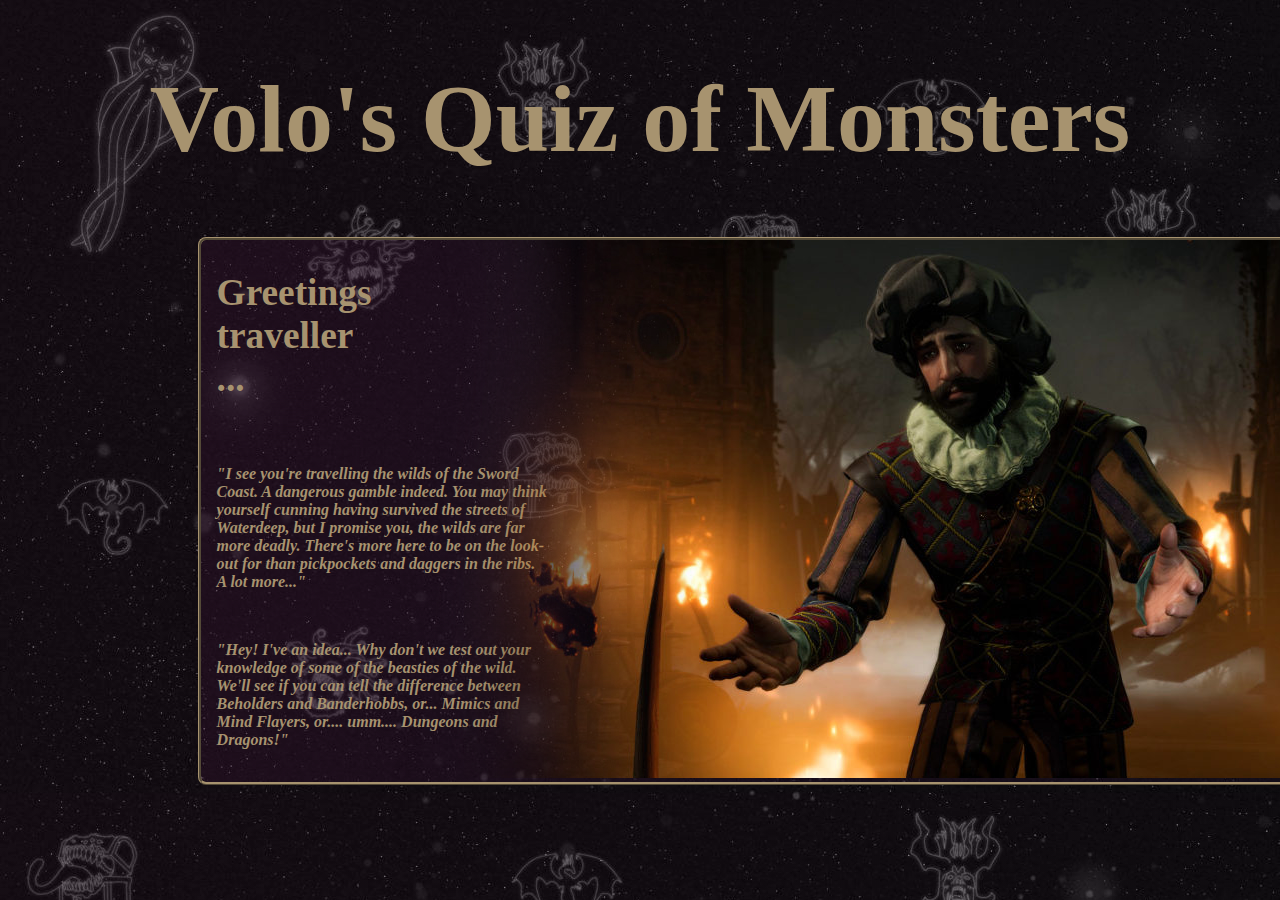
==== quiz_index.html @ 309f97df "Added beginning .html and .css with some assets. Javascript functionality required in new branch." ====
<!DOCTYPE html>
<html lang="en">

<head>
    <meta charset="UTF-8">
    <meta http-equiv="X-UA-Compatible" content="IE=edge">
    <meta name="viewport" content="width=device-width, initial-scale=1.0">

    <link href="https://cdn.jsdelivr.net/npm/bootstrap@5.3.0-alpha1/dist/css/bootstrap.min.css" rel="stylesheet"
        integrity="sha384-GLhlTQ8iRABdZLl6O3oVMWSktQOp6b7In1Zl3/Jr59b6EGGoI1aFkw7cmDA6j6gD" crossorigin="anonymous">
    <link rel="stylesheet" href="quiz_styles.css">

    <title>🐲🐻 Volo's Quiz of Monsters 🐻🐲</title>

</head>

<body>
    <h1 id="title"> Volo's Quiz of Monsters </h1>
    <div id="margins" class="margins">
        <div id="intro-jumbotron" class="jumbo">            
            <div id="jumbo-left"> 
            <h2 id="jumbotron-header"> Greetings traveller ... </h2>
            <br>
            <p id="jumbotron-text" class="jumbotron-text"> <i>"I see you're travelling the wilds of the Sword Coast. A dangerous gamble indeed.
                    You may think yourself cunning having survived the streets of Waterdeep, but I promise you, the
                    wilds
                    are far
                    more deadly. There's more here to be on the look-out for than pickpockets and daggers in the ribs.
                    A lot more..."</i>
            </p>
            <br>
            <p id="jumbotron-text" class="jumbotron-text"> <i>"Hey! I've an idea... Why don't we test out your knowledge of some of the beasties of the wild.
                    We'll see if you can tell the difference between Beholders and Banderhobbs, or...
                    Mimics and Mind Flayers, or....
                    umm....
                    Dungeons and Dragons!" </i></p>
            </div>
            <div id="jumbo-right" class="jumbo-image" style="align-items: flex-end;" >
                <img src="volo_wide.png">
            </div>

        </div>
    </div>







    </div>

</body>

</html>
---- quiz_styles.css ----
body {
    background-image: linear-gradient(
    115deg,
    rgba(59, 20, 53, 0.2),
    rgba(32, 17, 44, 0.1)
    ),
    url("dnd-quiz_site-background_1500px.jpg"); 
}

/* MARGINS --- CONTROL EVERYTHING OTHER THAN TITLE*/
.margins {
    display: flex;
    margin-left: 15%;
    margin-right: 15%;
}

/* TEXT CONTROLS*/
h2,
p {
    font-family: 'Times New Roman', Times, serif;
    color: rgb(225, 225, 225);
}

h1 {
    text-align: center;
    font-weight: 900;
    font-size: 72pt;
    margin-top: 5%;
    margin-bottom: 5%;
    margin-left: 10%;
    margin-right: 10%;
    color: #a7936f;

    /* background-image: linear-gradient(90deg,rgba(59, 20, 53, 0.5),rgba(32, 17, 44, 0.6)); */

    /* border-radius: 1em; */
    border-style: ridge;
    border: #000000;  
}

h2 {
    font-weight: 600;
    font-size: 28pt;
}

p {
    font-weight: 200;
    font-size: 16pt;

}

p.jumbotron-text {
    font-size:12pt;
    margin-right: -11rem;
}


.jumbo {
    columns: 2;
    background-image: linear-gradient(90deg,rgba(59, 20, 53, 0.3),rgba(32, 17, 44, 0.3));  
    border-radius: 0.5em;
    border: #a7936f;
    border-style: ridge;
    padding-left: 1em;

    display: flex;
    flex-direction:row;
}
.jumbo-image {  
    object-fit: cover;
    }

.jumbo p, .jumbo h2 { 
    font-weight:600;
    color: #a7936f; 
}
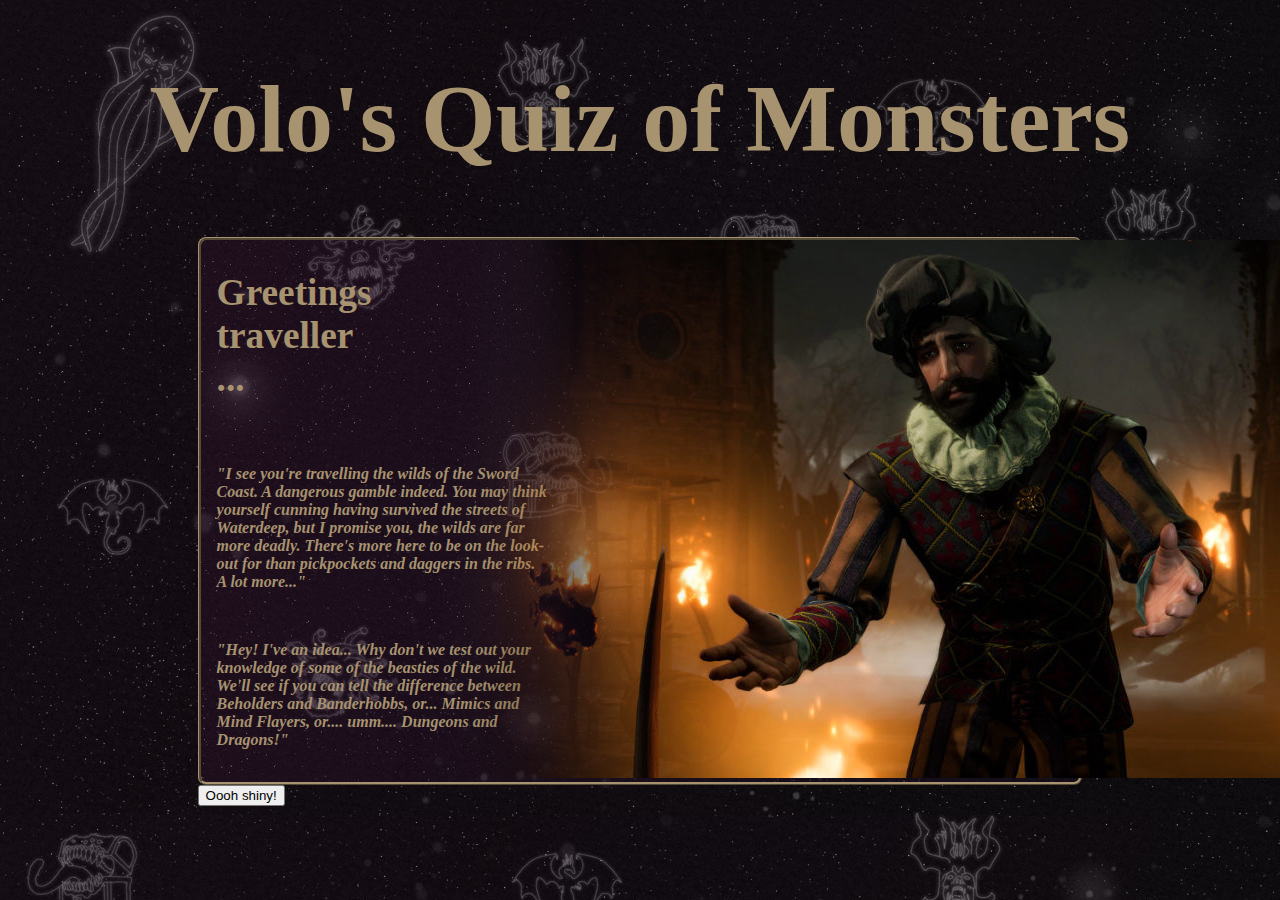
==== commit ec8838df: "Added the beginnings on some Javascript functionality. Split from main!" ====
--- a/quiz_index.html
+++ b/quiz_index.html
@@ -9,6 +9,8 @@
     <link href="https://cdn.jsdelivr.net/npm/bootstrap@5.3.0-alpha1/dist/css/bootstrap.min.css" rel="stylesheet"
         integrity="sha384-GLhlTQ8iRABdZLl6O3oVMWSktQOp6b7In1Zl3/Jr59b6EGGoI1aFkw7cmDA6j6gD" crossorigin="anonymous">
     <link rel="stylesheet" href="quiz_styles.css">
+
+    <script defer src="quiz_js.js"></script>
 
     <title>🐲🐻 Volo's Quiz of Monsters 🐻🐲</title>
 
@@ -40,6 +42,9 @@
             </div>
 
         </div>
+        <div>
+        <button id="test-button" onclick="alert()" style="display: block;" class="btn-dark"> Oooh shiny!</button>
+        </div>
     </div>
 
 
--- a/quiz_styles.css
+++ b/quiz_styles.css
@@ -4,12 +4,12 @@
     rgba(59, 20, 53, 0.2),
     rgba(32, 17, 44, 0.1)
     ),
-    url("dnd-quiz_site-background_1500px.jpg"); 
+    url("dnd-quiz_site-background_1500px.jpg");
+    background-repeat: repeat;
 }
 
 /* MARGINS --- CONTROL EVERYTHING OTHER THAN TITLE*/
-.margins {
-    display: flex;
+.margins {    
     margin-left: 15%;
     margin-right: 15%;
 }
@@ -67,6 +67,7 @@
     flex-direction:row;
 }
 .jumbo-image {  
+    width:min-content;
     object-fit: cover;
     }
 
